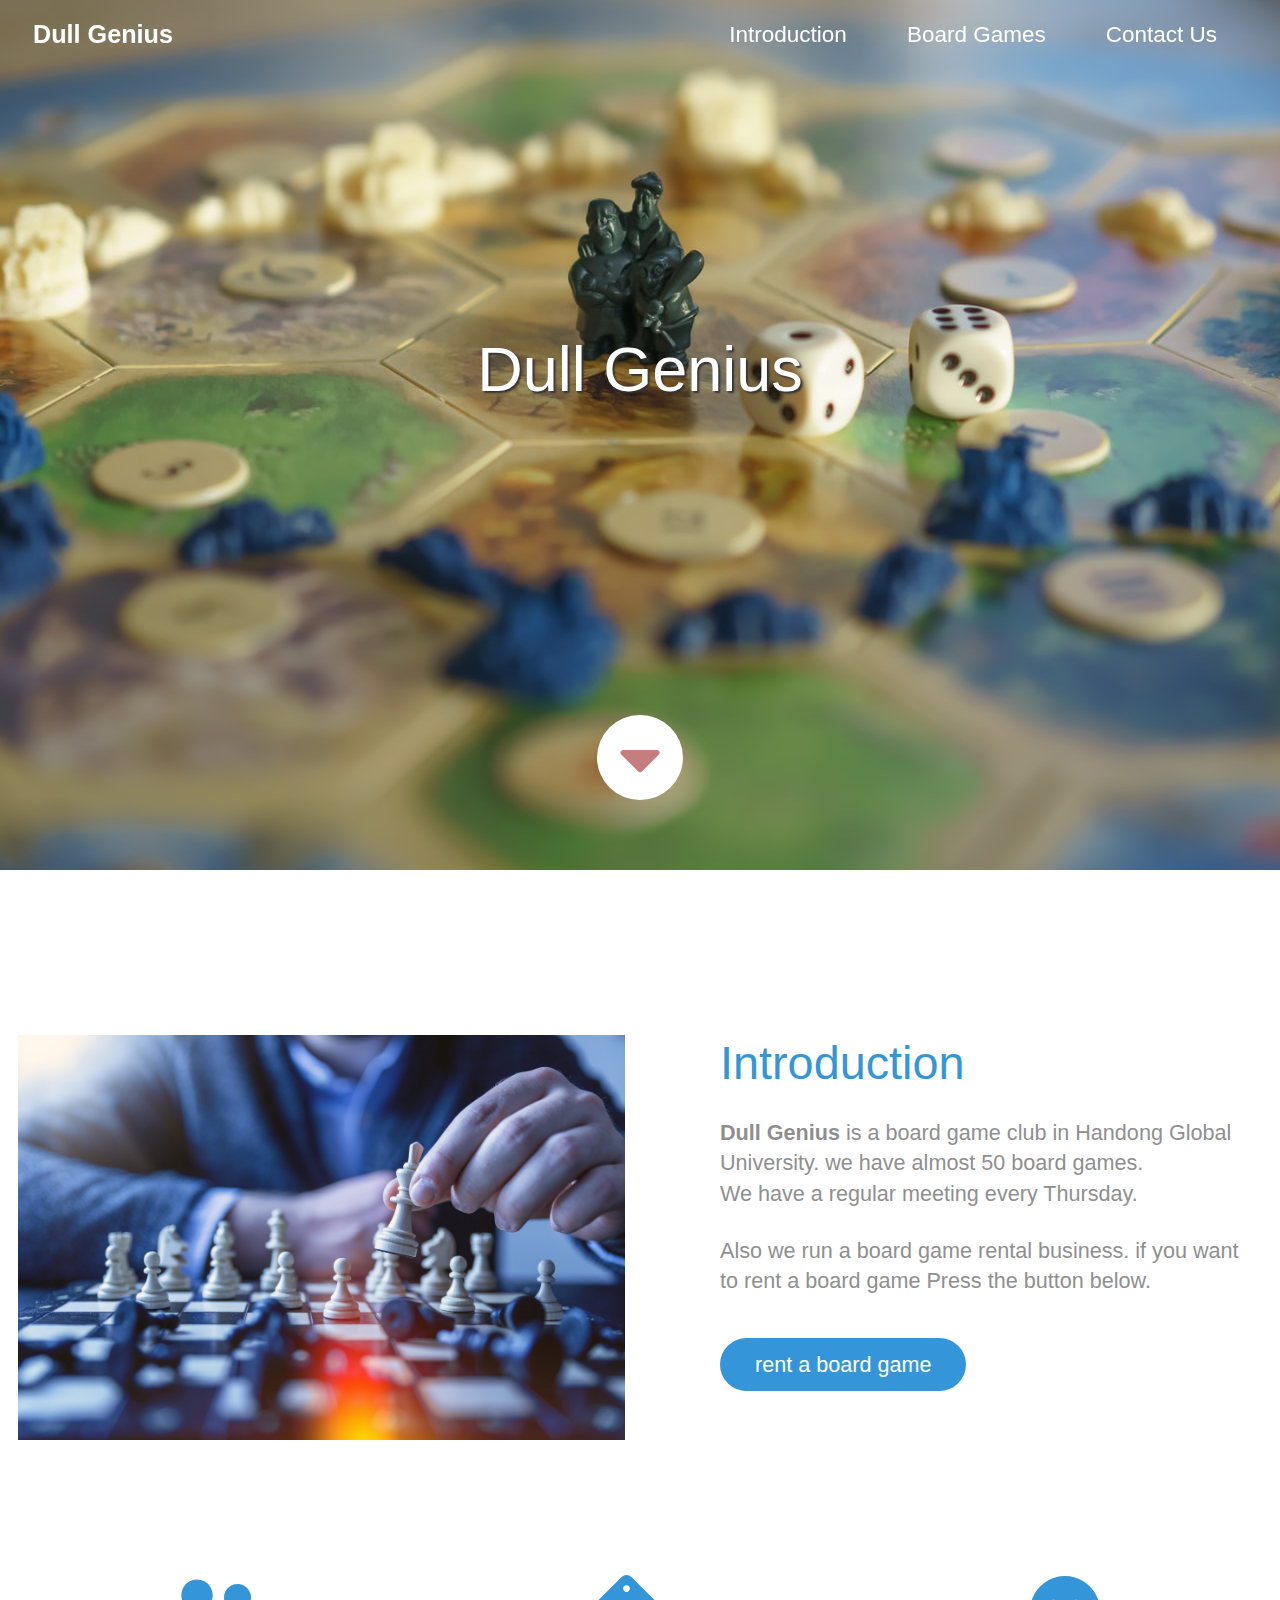
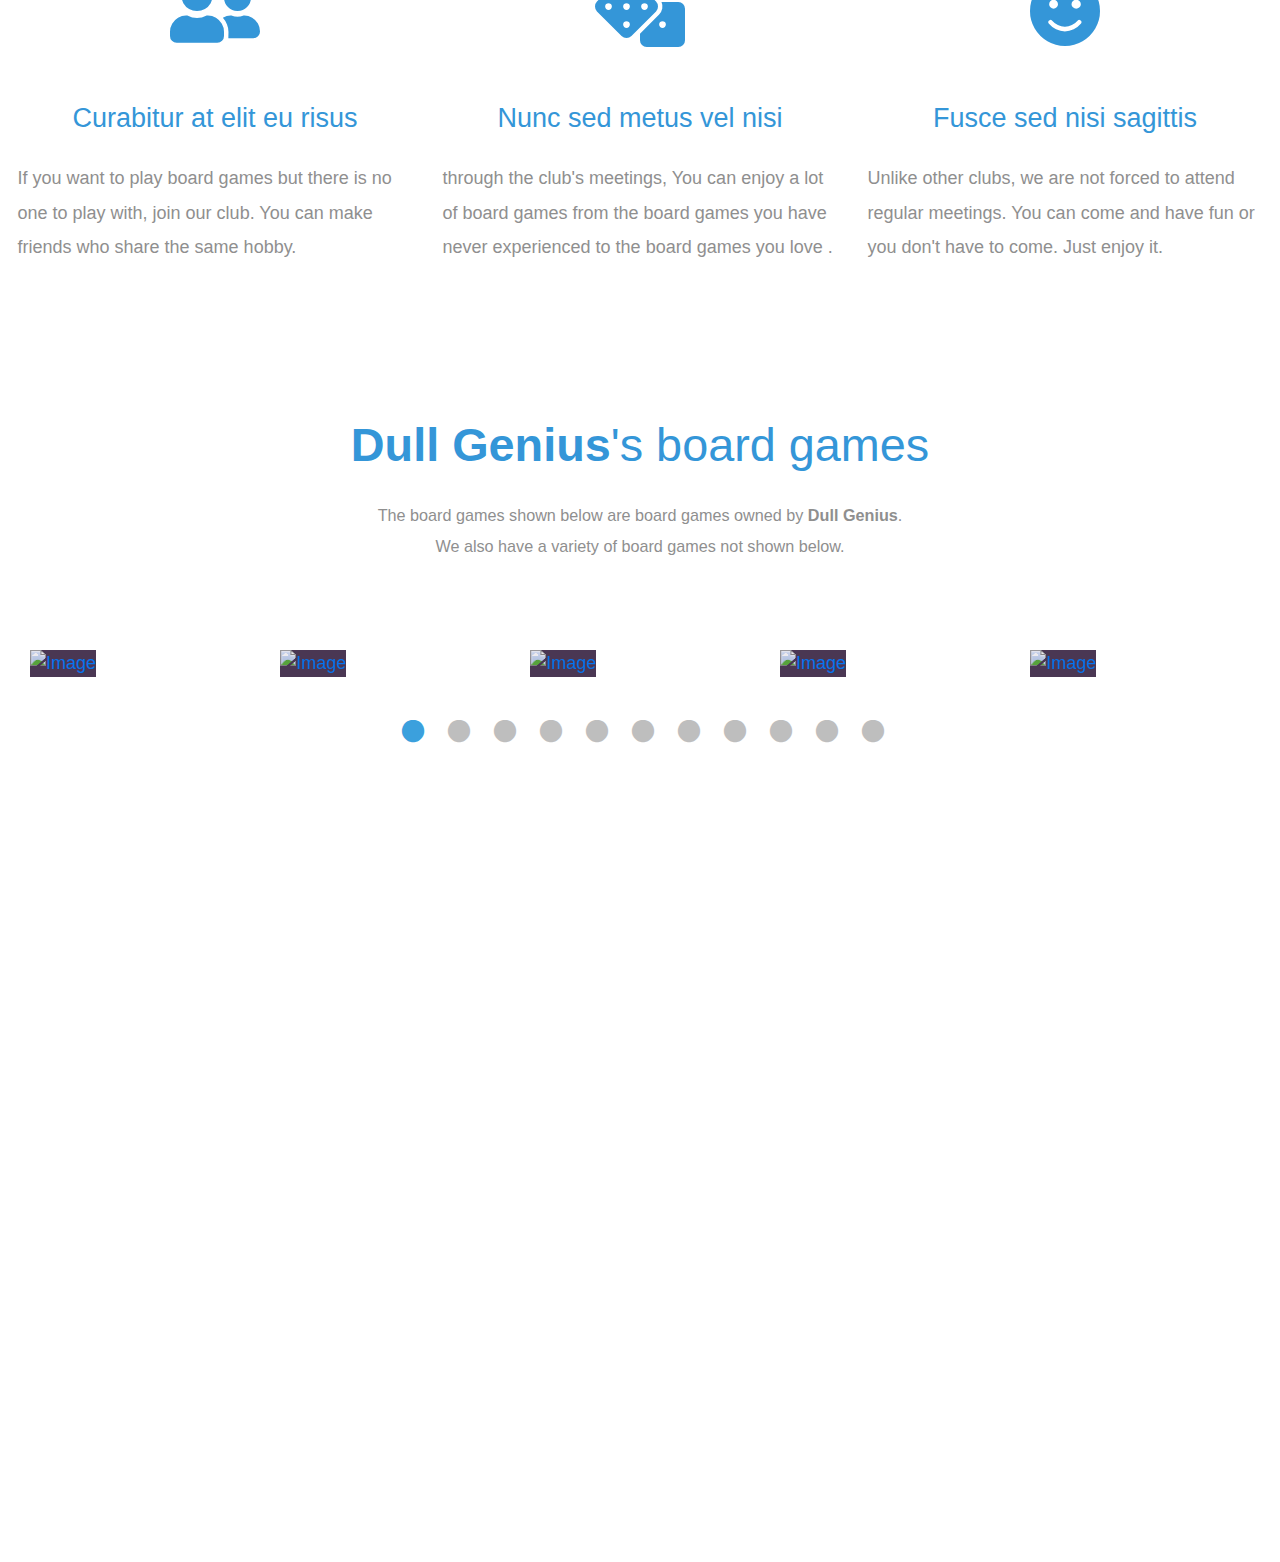
==== templatemo_525_the_town/index.html @ 28943184 "Dull Genius the board game club website prototype" ====
<!DOCTYPE html>
<html lang="en">
  <head>
    <meta charset="UTF-8" />
    <meta name="viewport" content="width=device-width, initial-scale=1.0" />
    <meta http-equiv="X-UA-Compatible" content="ie=edge" />
    <title>Dull Genius</title>
    <link rel="stylesheet" href="fontawesome-5.5/css/all.min.css" />
    <link rel="stylesheet" href="slick/slick.css">
    <link rel="stylesheet" href="slick/slick-theme.css">
    <link rel="stylesheet" href="magnific-popup/magnific-popup.css">
    <link rel="stylesheet" href="css/bootstrap.min.css" />
    <link rel="stylesheet" href="css/templatemo-style.css" />
    <!--
	The Town
	https://templatemo.com/tm-525-the-town
	-->
  </head>
  <body>    
    <!-- Hero section -->
    <section id="hero" class="text-white tm-font-big tm-parallax">
      <!-- Navigation -->
      <nav class="navbar navbar-expand-md tm-navbar" id="tmNav">              
        <div class="container">   
          <div class="tm-next">
              <a href="#hero" class="navbar-brand">Dull Genius</a>
          </div>             
            
          <button class="navbar-toggler" type="button" data-toggle="collapse" data-target="#navbarSupportedContent" aria-controls="navbarSupportedContent" aria-expanded="false" aria-label="Toggle navigation">
            <i class="fas fa-bars navbar-toggler-icon"></i>
          </button>
          <div class="collapse navbar-collapse" id="navbarSupportedContent">
            <ul class="navbar-nav ml-auto">
              <li class="nav-item">
                  <a class="nav-link tm-nav-link" href="#introduction">Introduction</a>
              </li>
              <li class="nav-item">
                  <a class="nav-link tm-nav-link" href="#work">Board Games</a>
              </li>
              <li class="nav-item">
                  <a class="nav-link tm-nav-link" href="#contact">Contact Us</a>
              </li>                    
            </ul>
          </div>        
        </div>
      </nav>
      
      <div class="text-center tm-hero-text-container">
        <div class="tm-hero-text-container-inner">
            <h2 class="tm-hero-title">Dull Genius</h2>
            <p class="tm-hero-subtitle">
              
              <br />
            </p>
        </div>        
      </div>

      <div class="tm-next tm-intro-next">
        <a href="#introduction" class="text-center tm-down-arrow-link">
          <i class="fas fa-3x fa-caret-down tm-down-arrow"></i>
        </a>
      </div>      
    </section>

    <section id="introduction" class="tm-section-pad-top">
      <div class="container">
        <div class="row">
          <div class="col-lg-6">
            <img src="img/chess.jpg" alt="Image" class="img-fluid tm-intro-img" />
          </div>
          <div class="col-lg-6">
            <div class="tm-intro-text-container">
                <h2 class="tm-text-primary mb-4 tm-section-title">Introduction</h2>
                <p class="mb-4 tm-intro-text">
                  <strong>Dull Genius</strong> is a board game club in Handong Global University.
                  we have almost 50 board games. 
                  <br>We have a regular meeting every Thursday.
              </p>
                <p class="mb-5 tm-intro-text">
                  Also we run a board game rental business. if you want to rent a board game Press the button below.
                   </p>
                <div class="tm-next">
                  <a href="reservation.html" class="tm-intro-text tm-btn-primary">rent a board game</a>
                </div>
            </div>
          </div>
        </div>

        <div class="row tm-section-pad-top">
          <div class="col-lg-4">
            <i class="fas fa-4x fa-user-friends text-center tm-icon"></i>
            <h4 class="text-center tm-text-primary mb-4">Curabitur at elit eu risus</h4>
            <p>
              If you want to play board games but there is no one to play with, join our club. 
              You can make friends who share the same hobby.
            </p>
          </div>
        
        <div class="col-lg-4 mt-5 mt-lg-0">
          <i class="fas fa-4x fa-dice text-center tm-icon"></i>
          <h4 class="text-center tm-text-primary mb-4">Nunc sed metus vel nisi</h4>
          <p>
            through the club's meetings, You can enjoy a lot of board games 
            from the board games you have never experienced 
            to the board games you love .
          </p>
        </div>
        <div class="col-lg-4 mt-5 mt-lg-0">
          <i class="fas fa-4x fa-smile text-center tm-icon"></i>
          <h4 class="text-center tm-text-primary mb-4">Fusce sed nisi sagittis</h4>
          <p>
            Unlike other clubs, we are not forced to attend regular meetings. 
            You can come and have fun or you don't have to come. Just enjoy it.
          </p>
        </div>
      </div>
    </section>
    <section id="work" class="tm-section-pad-top">
      <div class="container tm-container-gallery">
        <div class="row">
          <div class="text-center col-12">
              <h2 class="tm-text-primary tm-section-title mb-4"><strong>Dull Genius</strong>'s board games</h2>
              <p class="mx-auto tm-work-description">
                The board games shown below are board games owned by <strong>Dull Genius</strong>. 
                <br>We also have a variety of board games not shown below.

              </p>
          </div>            
        </div>
        <div class="row">
            <div class="col-12">
                <div class="mx-auto tm-gallery-container">
                    <div class="grid tm-gallery">
                      <a href="https://www.koreaboardgames.com/upload/uploaded/prd/968631481991733.png">
                        <figure class="effect-honey tm-gallery-item">
                          <img src="https://www.koreaboardgames.com/upload/uploaded/prd/968631481991733.png" alt="Image" class="img-fluid">
                          <figcaption>
                            <h2><i> The Great Dalmuti</i></h2>
                          </figcaption>
                        </figure>
                      </a>
                      <a href="https://www.koreaboardgames.com/upload/uploaded/prd/415051482112635.png">
                        <figure class="effect-honey tm-gallery-item">
                          <img src="https://www.koreaboardgames.com/upload/uploaded/prd/415051482112635.png" alt="Image" class="img-fluid">
                          <figcaption>
                            <h2><i> Halli Galli</i></h2>
                          </figcaption>
                        </figure>
                      </a>
                      <a href="https://www.koreaboardgames.com/upload/uploaded/prd/619411516688589.jpg">
                        <figure class="effect-honey tm-gallery-item">
                          <img src="https://www.koreaboardgames.com/upload/uploaded/prd/619411516688589.jpg" alt="Image" class="img-fluid">
                          <figcaption>
                            <h2><i> Tofu  kingdom</i></h2>
                          </figcaption>
                        </figure>
                      </a>
                      <a href="https://www.koreaboardgames.com/upload/uploaded/prd/131451490338638.png">
                        <figure class="effect-honey tm-gallery-item">
                          <img src="https://www.koreaboardgames.com/upload/uploaded/prd/131451490338638.png" alt="Image" class="img-fluid">
                          <figcaption>
                            <h2><i> Saboteur</i></h2>
                          </figcaption>
                        </figure>
                      </a>
                      <a href=" https://www.koreaboardgames.com/upload/uploaded/prd/446781481991404.png">
                        <figure class="effect-honey tm-gallery-item">
                          <img src="https://www.koreaboardgames.com/upload/uploaded/prd/446781481991404.png" alt="Image" class="img-fluid">
                          <figcaption>
                            <h2><i> 6 Nimmt! </i></h2>
                          </figcaption>
                        </figure>
                      </a>
                      <a href="https://www.koreaboardgames.com/upload/uploaded/prd/494721481982476.png">
                        <figure class="effect-honey tm-gallery-item">
                          <img src="https://www.koreaboardgames.com/upload/uploaded/prd/494721481982476.png" alt="Image" class="img-fluid">
                          <figcaption>
                            <h2><i> Resistance Avalon </i></h2>
                          </figcaption>
                        </figure>
                      </a>
                      <a href="https://www.koreaboardgames.com/upload/uploaded/prd/837121477963470.jpg">
                        <figure class="effect-honey tm-gallery-item">
                          <img src="https://www.koreaboardgames.com/upload/uploaded/prd/837121477963470.jpg" alt="Image" class="img-fluid">
                          <figcaption>
                            <h2><i> Kakerlakenpoker Royal </i></h2>
                          </figcaption>
                        </figure>
                      </a>
                      <a href="https://www.koreaboardgames.com/upload/uploaded/prd/859551481993475.png">
                        <figure class="effect-honey tm-gallery-item">
                          <img src="https://www.koreaboardgames.com/upload/uploaded/prd/859551481993475.png" alt="Image" class="img-fluid">
                          <figcaption>
                            <h2><i> Uno </i></h2>
                          </figcaption>
                        </figure>
                      </a>
                      <a href="http://www.weefun.co.kr/shopimages/weefun/007007000057.jpg?1593492936" alt="Image" class="img-fluid">
                        <figure class="effect-honey tm-gallery-item">
                          <img src="http://www.weefun.co.kr/shopimages/weefun/007007000057.jpg?1593492936" alt="Image" class="img-fluid">
                          <figcaption>
                            <h2><i> SKULL KING </i></h2>
                          </figcaption>
                        </figure>
                      </a>
                      <a href="https://www.koreaboardgames.com/upload/uploaded/prd/650401478824014.jpg">
                        <figure class="effect-honey tm-gallery-item">
                          <img src="https://www.koreaboardgames.com/upload/uploaded/prd/650401478824014.jpg" alt="Image" class="img-fluid">
                          <figcaption>
                            <h2><i> The Genius: Horror Race</i></h2>
                          </figcaption>
                        </figure>
                      </a>
                      <a href="https://www.koreaboardgames.com/upload/uploaded/prd/207611481992392.png">
                        <figure class="effect-honey tm-gallery-item">
                          <img src="https://www.koreaboardgames.com/upload/uploaded/prd/207611481992392.png" alt="Image" class="img-fluid">
                          <figcaption>
                            <h2><i> Rummikub Classic</i></h2>
                          </figcaption>
                        </figure>
                      </a>
                      <a href="https://www.koreaboardgames.com/upload/uploaded/prd/176081482105626.png">
                        <figure class="effect-honey tm-gallery-item">
                          <img src="https://www.koreaboardgames.com/upload/uploaded/prd/176081482105626.png" alt="Image" class="img-fluid">
                          <figcaption>
                            <h2><i> BANG!</i></h2>
                          </figcaption>
                        </figure>
                      </a>
                      <a href="https://www.koreaboardgames.com/upload/uploaded/prd/112541481991864.png">
                        <figure class="effect-honey tm-gallery-item">
                          <img src="https://www.koreaboardgames.com/upload/uploaded/prd/112541481991864.png" alt="Image" class="img-fluid">
                          <figcaption>
                            <h2><i> Splendor</i></h2>
                          </figcaption>
                        </figure>
                      </a>
                      <a href="https://www.koreaboardgames.com/upload/uploaded/prd/203311520919308.png">
                        <figure class="effect-honey tm-gallery-item">
                          <img src="https://www.koreaboardgames.com/upload/uploaded/prd/203311520919308.png" alt="Image" class="img-fluid">
                          <figcaption>
                            <h2><i>Citadels 2018 </i></h2>
                          </figcaption>
                        </figure>
                      </a>
                      <a href="http://www.popcone.co.kr/shop/data/goods/1433916026966l0.jpg">
                        <figure class="effect-honey tm-gallery-item">
                          <img src="http://www.popcone.co.kr/shop/data/goods/1433916026966l0.jpg" alt="Image" class="img-fluid">
                          <figcaption>
                            <h2><i> Lupus in Tabula </i></h2>
                          </figcaption>
                        </figure>
                      </a>
                      <a href="https://static.coupangcdn.com/image/vendor_inventory/images/2018/03/22/19/2/1f42d9d6-b781-4b01-9fbc-a1cf99700466.jpg">
                        <figure class="effect-honey tm-gallery-item">
                          <img src="https://static.coupangcdn.com/image/vendor_inventory/images/2018/03/22/19/2/1f42d9d6-b781-4b01-9fbc-a1cf99700466.jpg" alt="Image" class="img-fluid">
                          <figcaption>
                            <h2><i>CLUE </i></h2>
                          </figcaption>
                        </figure>
                      </a>
                      <a href="https://www.koreaboardgames.com/upload/uploaded/prd/128061482108447.jpg">
                        <figure class="effect-honey tm-gallery-item">
                          <img src="https://www.koreaboardgames.com/upload/uploaded/prd/128061482108447.jpg" alt="Image" class="img-fluid">
                          <figcaption>
                            <h2><i> Concept </i></h2>
                          </figcaption>
                        </figure>
                      </a>
                      <a href="https://www.koreaboardgames.com/upload/uploaded/prd/877221477907197.jpg">
                        <figure class="effect-honey tm-gallery-item">
                          <img src="https://www.koreaboardgames.com/upload/uploaded/prd/877221477907197.jpg" alt="Image" class="img-fluid">
                          <figcaption>
                            <h2><i> Camel Up</i></h2>
                          </figcaption>
                        </figure>
                      </a>
                      <a href="https://image.aladin.co.kr/product/62/67/cover500/scm3940120133.jpg">
                        <figure class="effect-honey tm-gallery-item">
                          <img src="https://image.aladin.co.kr/product/62/67/cover500/scm3940120133.jpg" alt="Image" class="img-fluid">
                          <figcaption>
                            <h2><i> Inkognito</i></h2>
                          </figcaption>
                        </figure>
                      </a>
                      <a href="https://www.koreaboardgames.com/upload/uploaded/prd/155021478252513.jpg">
                        <figure class="effect-honey tm-gallery-item">
                          <img src="https://www.koreaboardgames.com/upload/uploaded/prd/155021478252513.jpg" alt="Image" class="img-fluid">
                          <figcaption>
                            <h2><i> I'm the Boss!</i></h2>
                          </figcaption>
                        </figure>
                      </a>
                      <a href="https://cdn.shopify.com/s/files/1/0256/6117/7927/products/91gVzl2xVmL._AC_SL1500_1024x1024@2x.jpg?v=1575810785">
                        <figure class="effect-honey tm-gallery-item">
                          <img src="https://cdn.shopify.com/s/files/1/0256/6117/7927/products/91gVzl2xVmL._AC_SL1500_1024x1024@2x.jpg?v=1575810785" alt="Image" class="img-fluid">
                          <figcaption>
                            <h2><i> Puerto Rico</i></h2>
                          </figcaption>
                        </figure>
                      </a>
                      <a href="https://images-na.ssl-images-amazon.com/images/I/61yQyxWwIRL._AC_SL1000_.jpg">
                        <figure class="effect-honey tm-gallery-item">
                          <img src="https://images-na.ssl-images-amazon.com/images/I/61yQyxWwIRL._AC_SL1000_.jpg" alt="Image" class="img-fluid">
                          <figcaption>
                            <h2><i> Mysterium</i></h2>
                          </figcaption>
                        </figure>
                      </a>
                      <a href="https://www.koreaboardgames.com/upload/uploaded/prd/581091478227031.jpg">
                        <figure class="effect-honey tm-gallery-item">
                          <img src="https://www.koreaboardgames.com/upload/uploaded/prd/581091478227031.jpg" alt="Image" class="img-fluid">
                          <figcaption>
                            <h2><i> Die Siedler von Catan</i></h2>
                          </figcaption>
                        </figure>
                      </a>
                      
                      <a href="https://www.koreaboardgames.com/upload/uploaded/prd/895751479735120.jpg">
                        <figure class="effect-honey tm-gallery-item">
                          <img src="https://www.koreaboardgames.com/upload/uploaded/prd/895751479735120.jpg" alt="Image" class="img-fluid">
                          <figcaption>
                            <h2><i> A Game of Thrones: The Board Game</i></h2>
                          </figcaption>
                        </figure>
                      </a>
                      <a href="http://boardlife.co.kr/data/info_files/2016/12/23/1482494976-227066.png">
                        <figure class="effect-honey tm-gallery-item">
                          <img src="http://boardlife.co.kr/data/info_files/2016/12/23/1482494976-227066.png" alt="Image" class="img-fluid">
                          <figcaption>
                            <h2><i>Scythe </i></h2>
                          </figcaption>
                        </figure>
                      </a>
                    </div>
                </div>                
            </div>        
          </div>
      </div>
    </section>

    <!-- Contact -->
    <section id="contact" class="tm-section-pad-top tm-parallax-2">
      <div class="container tm-container-contact">
        <div class="row">
            <div class="col-12">
                <h2 class="mb-4 tm-section-title">Contact Us</h2>
                <div class="mb-5 tm-underline">
                  <div class="tm-underline-inner"></div>
                </div>
                <p class="mb-5">
                  if do you want to ask about the website or having any problem, please contact us. we will respond as soon as possible.
                  <br>
                  We always welcome new recruits. the Recruitment of new members usually takes place at the beginning of the semester.
                </p>
            </div>
            
            <div class="col-sm-12 col-md-6 d-flex align-items-center tm-contact-item">
              <a href="tel:01097782590" class="tm-contact-item-link">
                  <i class="fas fa-3x fa-phone mr-4"></i>
                  <span class="mb-0">010-9778-2590</span>
              </a>              
            </div>
            <div class="col-sm-12 col-md-6 d-flex align-items-center tm-contact-item">
              <a href="mailto:22000120@handong.edu" class="tm-contact-item-link">
                  <i class="fas fa-3x fa-envelope mr-4"></i>
                  <span class="mb-0">22000120@handong.edu</span>
              </a>              
            </div>
            <div class="col-sm-12 col-md-6 d-flex align-items-center tm-contact-item">
              <a href="https://www.google.com/maps" class="tm-contact-item-link">
                  <i class="fas fa-3x fa-map-marker-alt mr-4"></i>
                  <span class="mb-0">Handong Global University</span>
              </a>              
            </div>
        </div>
      </div>
      <footer class="text-center small tm-footer">
          <p class="mb-0">
            Copyright &copy; 2021 Dull Genius
            
            - Design: <a rel="nofollow" href="https://templatemo.com" class="tm-footer-link">Template Mo</a>
          </p>
        </footer>
    </section>

    <script src="js/jquery-1.9.1.min.js"></script>     
    <script src="slick/slick.min.js"></script>
    <script src="magnific-popup/jquery.magnific-popup.min.js"></script>
    <script src="js/jquery.singlePageNav.min.js"></script>     
    <script src="js/bootstrap.min.js"></script> 
    <script>

      function getOffSet(){
        var _offset = 450;
        var windowHeight = window.innerHeight;

        if(windowHeight > 500) {
          _offset = 400;
        } 
        if(windowHeight > 680) {
          _offset = 300
        }
        if(windowHeight > 830) {
          _offset = 210;
        }

        return _offset;
      }

      function setParallaxPosition($doc, multiplier, $object){
        var offset = getOffSet();
        var from_top = $doc.scrollTop(),
          bg_css = 'center ' +(multiplier * from_top - offset) + 'px';
        $object.css({"background-position" : bg_css });
      }

      // Parallax function
      // Adapted based on https://codepen.io/roborich/pen/wpAsm        
      var background_image_parallax = function($object, multiplier, forceSet){
        multiplier = typeof multiplier !== 'undefined' ? multiplier : 0.5;
        multiplier = 1 - multiplier;
        var $doc = $(document);
        // $object.css({"background-attatchment" : "fixed"});

        if(forceSet) {
          setParallaxPosition($doc, multiplier, $object);
        } else {
          $(window).scroll(function(){          
            setParallaxPosition($doc, multiplier, $object);
          });
        }
      };

      var background_image_parallax_2 = function($object, multiplier){
        multiplier = typeof multiplier !== 'undefined' ? multiplier : 0.5;
        multiplier = 1 - multiplier;
        var $doc = $(document);
        $object.css({"background-attachment" : "fixed"});
        $(window).scroll(function(){
          var firstTop = $object.offset().top,
              pos = $(window).scrollTop(),
              yPos = Math.round((multiplier * (firstTop - pos)) - 186);              

          var bg_css = 'center ' + yPos + 'px';

          $object.css({"background-position" : bg_css });
        });
      };
      
      $(function(){
        // Hero Section - Background Parallax
        background_image_parallax($(".tm-parallax"), 0.30, false);
        background_image_parallax_2($("#contact"), 0.80);   
        
        // Handle window resize
        window.addEventListener('resize', function(){
          background_image_parallax($(".tm-parallax"), 0.30, true);
        }, true);

        // Detect window scroll and update navbar
        $(window).scroll(function(e){          
          if($(document).scrollTop() > 120) {
            $('.tm-navbar').addClass("scroll");
          } else {
            $('.tm-navbar').removeClass("scroll");
          }
        });
        
        // Close mobile menu after click 
        $('#tmNav a').on('click', function(){
          $('.navbar-collapse').removeClass('show'); 
        })

        // Scroll to corresponding section with animation
        $('#tmNav').singlePageNav();        
        
        // Add smooth scrolling to all links
        // https://www.w3schools.com/howto/howto_css_smooth_scroll.asp
        $("a").on('click', function(event) {
          if (this.hash !== "") {
            event.preventDefault();
            var hash = this.hash;

            $('html, body').animate({
              scrollTop: $(hash).offset().top
            }, 400, function(){
              window.location.hash = hash;
            });
          } // End if
        });

        // Pop up
        $('.tm-gallery').magnificPopup({
          delegate: 'a',
          type: 'image',
          gallery: { enabled: true }
        });

        // Gallery
        $('.tm-gallery').slick({
          dots: true,
          infinite: false,
          slidesToShow: 5,
          slidesToScroll: 2,
          responsive: [
          {
            breakpoint: 1199,
            settings: {
              slidesToShow: 4,
              slidesToScroll: 2
            }
          },
          {
            breakpoint: 991,
            settings: {
              slidesToShow: 3,
              slidesToScroll: 2
            }
          },
          {
            breakpoint: 767,
            settings: {
              slidesToShow: 2,
              slidesToScroll: 1
            }
          },
          {
            breakpoint: 480,
            settings: {
              slidesToShow: 1,
              slidesToScroll: 1
            }
          }
        ]
        });
      });
    </script>
  </body>
</html>
---- templatemo_525_the_town/css/templatemo-style.css ----
/*

The Town

https://templatemo.com/tm-525-the-town

*/

html {
  font-size: 18px;
}

body {
  color: #8f8f8f;
  margin: 0;
  padding: 0;
  overflow-x: hidden;
}
a {
  transition: all 0.3s ease;
}

a:hover,
a:focus {
  text-decoration: none;
}

a:focus {
  outline: none;
}

.btn {
  padding: 8px 32px;
}

.btn:hover {
  background-color: #ced4da;
}

.tm-section-pad-top {
  padding-top: 135px;
}

.tm-text-primary {
  color: #3496d8;
}

.tm-font-big {
  font-size: 1.25rem;
}

.tm-btn-primary {
  color: white;
  background-color: #3496d8;
  padding: 14px 35px;
  border-radius: 30px;
}

.tm-btn-primary:hover,
.tm-btn-primary:focus {
  color: white;
  background-color: #73c1f6;
}

/* Navbar */

.tm-navbar {
  position: fixed;
  width: 100%;
  z-index: 1000;
  background-color: transparent;
  transition: all 0.3s ease;
}

.tm-navbar.scroll {
  background-color: white;
  border-bottom: 1px solid #e9ecef;
}

.navbar-brand {
  color: white;
  font-size: 1.4rem;
  font-weight: bold;
}

.navbar-brand:hover,
.tm-navbar.scroll .navbar-brand:hover {
  color: #3496d8;
}

.tm-navbar.scroll .navbar-brand {
  color: #8f8f8f;
}

.nav-item {
  list-style: none;
}

.tm-nav-link {
  color: white;
}

.tm-navbar.scroll .tm-nav-link {
  color: #8f8f8f;
}

.tm-navbar.scroll .tm-nav-link:hover,
.tm-navbar.scroll .tm-nav-link.current,
.tm-nav-link:hover {
  color: #3496d8;
}

.navbar-toggler {
  border: 1px solid white;
  padding-left: 10px;
  padding-right: 10px;
}

.navbar-toggler-icon {
  color: white;
  padding-top: 6px;
}

.tm-navbar.scroll .navbar-toggler {
  border: 1px solid #8f8f8f;
}

.tm-navbar.scroll .navbar-toggler-icon {
  color: #8f8f8f;
}

/* Hero */

#hero {
  background-image: url(../img/background3.jpg);
  background-repeat: no-repeat;
  height: 100vh;
  min-height: 375px;
  position: relative;
}

@media (min-height: 830px) {
  #hero {
    background-position: center -210px;
  }
}

@media (min-height: 680px) and (max-height: 829px) {
  #hero {
    background-position: center -300px;
  }
}

@media (min-height: 500px) and (max-height: 679px) {
  #hero {
    background-position: center -400px;
  }
}

@media (max-height: 499px) {
  #hero {
    background-position: center -450px;
  }
}

.tm-hero-text-container {
  width: 100%;
  height: 100%;
  display: flex;
  flex-flow: column;
  justify-content: center;
}

.tm-hero-text-container-inner {
  margin-top: -90px;
}

.tm-hero-title {
  font-size: 3.5rem;
  text-shadow: 2px 2px 2px #333;
}

.tm-intro-next {
  position: absolute;
  bottom: 100px;
  left: 0;
  right: 0;
}

@media (max-height: 480px) {
  .tm-hero-text-container-inner {
    margin-top: -40px;
  }

  .tm-intro-next {
    bottom: 20px;
  }
}

.tm-down-arrow-link {
  display: block;
  margin-top: 18%;
}

.tm-down-arrow {
  color: #c57e7d;
  cursor: pointer;
  background: white;
  border-radius: 50%;
  padding: 10px 22px 8px;
  transition: all 0.3s ease;
}

.tm-down-arrow:hover,
.tm-down-arrow:focus {
  color: white;
  background: #3496d8;
}

/* Introduction */

.tm-section-title {
  font-size: 2.6rem;
  font-weight: normal;
}

.tm-intro-text {
  font-size: 1.2rem;
  line-height: 1.4;
}

.tm-icon {
  display: block;
  margin-bottom: 55px;
  color: #3496d8;
}

/* Work */

.tm-work-description {
  max-width: 650px;
  width: 100%;
  font-size: 0.9rem;
}

.tm-gallery-container {
  padding-top: 70px;
  padding-bottom: 120px;
}

.tm-gallery-item {
  margin: 0 15px;
}

.slick-dots {
  bottom: -65px;
}

.slick-dots li {
  margin: 0 13px;
}

.slick-dots li button:hover:before,
.slick-dots li button:focus:before,
.slick-dots li.slick-active button:before {
  opacity: 1;
  color: #3ba0dd;
}

.slick-dots li button:before {
  font-size: 26px;
}

/* Hover Effect */
/* Common style */
.grid figure {
  position: relative;
  float: left;
  overflow: hidden;
  /* margin: 10px 1%;
  min-width: 320px;
	max-width: 480px;
	max-height: 360px;
	width: 48%; */
  background: #3085a3;
  text-align: center;
  cursor: pointer;
}

.grid figure img {
  position: relative;
  display: block;
  min-height: 100%;
  max-width: 100%;
  opacity: 0.8;
}

.grid figure figcaption {
  padding: 2em;
  color: #fff;
  text-transform: uppercase;
  font-size: 1.25em;
  -webkit-backface-visibility: hidden;
  backface-visibility: hidden;
}

.grid figure figcaption::before,
.grid figure figcaption::after {
  pointer-events: none;
}

.grid figure figcaption,
.grid figure figcaption > a {
  position: absolute;
  top: 0;
  left: 0;
  width: 100%;
  height: 100%;
}

/* Anchor will cover the whole item by default */
/* For some effects it will show as a button */
.grid figure figcaption > a {
  z-index: 1000;
  text-indent: 200%;
  white-space: nowrap;
  font-size: 0;
  opacity: 0;
}

.grid figure h2 {
  word-spacing: -0.15em;
  font-weight: 300;
}

.grid figure h2 span {
  font-weight: 800;
}

.grid figure h2,
.grid figure p {
  margin: 0;
}

.grid figure p {
  letter-spacing: 1px;
  font-size: 68.5%;
}

/*---------------*/
/***** Honey *****/
/*---------------*/

figure.effect-honey {
  background: #4a3753;
  max-width: 220px;
}

figure.effect-honey img {
  opacity: 0.9;
  -webkit-transition: opacity 0.35s;
  transition: opacity 0.35s;
}

figure.effect-honey:hover img {
  opacity: 0.5;
}

figure.effect-honey figcaption::before {
  position: absolute;
  bottom: 0;
  left: 0;
  width: 100%;
  height: 10px;
  background: #3496d8;
  content: "";
  -webkit-transform: translate3d(0, 10px, 0);
  transform: translate3d(0, 10px, 0);
}

figure.effect-honey h2 {
  position: absolute;
  bottom: 0;
  left: 0;
  padding: 1em 1.5em;
  width: 100%;
  text-align: left;
  -webkit-transform: translate3d(0, -30px, 0);
  transform: translate3d(0, -30px, 0);
}

figure.effect-honey h2 i {
  font-style: normal;
  opacity: 0;
  -webkit-transition: opacity 0.35s, -webkit-transform 0.35s;
  transition: opacity 0.35s, transform 0.35s;
  -webkit-transform: translate3d(0, -30px, 0);
  transform: translate3d(0, -30px, 0);
}

figure.effect-honey figcaption::before,
figure.effect-honey h2 {
  -webkit-transition: -webkit-transform 0.35s;
  transition: transform 0.35s;
}

figure.effect-honey:hover figcaption::before,
figure.effect-honey:hover h2,
figure.effect-honey:hover h2 i {
  opacity: 1;
  -webkit-transform: translate3d(0, 0, 0);
  transform: translate3d(0, 0, 0);
}

/* Contact */

#contact {
  color: white;
  background-image: url(../img/background4.jpg);
  background-position: center;
  background-repeat: no-repeat;
  min-height: 650px;
  position: relative;
  padding-bottom: 50px;
  padding-top: 160px;
}

.tm-underline {
  border-top: 2px solid white;
  height: 8px;
  width: 100%;
}

.tm-underline-inner {
  width: 25%;
  height: 8px;
  background: white;
}

.tm-contact-item {
  margin-bottom: 75px;
}

.tm-contact-item-link {
  display: flex;
  align-items: center;
}

.tm-contact-item-link i,
.tm-contact-item-link span {
  color: white;
  transition: all 0.3s ease;
}

.tm-contact-item-link:hover i,
.tm-contact-item-link:hover span {
  color: #3496d8;
}

.tm-input {
  padding: 8px 25px;
  border-radius: 3px;
  border: 1px solid white;
  background: transparent;
  color: white;
}

::placeholder {
  /* Chrome, Firefox, Opera, Safari 10.1+ */
  color: white;
  opacity: 1; /* Firefox */
}

:-ms-input-placeholder {
  /* Internet Explorer 10-11 */
  color: white;
}

::-ms-input-placeholder {
  /* Microsoft Edge */
  color: white;
}

.tm-btn-submit {
  margin-left: 20px;
}

.tm-footer {
  position: absolute;
  bottom: 35px;
  left: 0;
  right: 0;
  padding: 0 15px;
}

.tm-footer-link {
  color: white;
}

.tm-footer-link:hover,
.tm-footer-link:focus {
  color: #3496d8;
  text-decoration: none;
}

p {
  line-height: 1.9;
}

@media (min-width: 768px) {
  .tm-intro-text-container {
    padding-left: 65px;
  }

  .navbar-expand-md .navbar-nav .nav-link {
    padding-right: 30px;
    padding-left: 30px;
  }
}

@media (min-width: 1200px) {
  .container {
    max-width: 1275px;
  }

  .tm-container-gallery {
    max-width: 1290px;
  }

  .tm-container-contact {
    max-width: 1063px;
  }
}

@media (max-width: 991px) {
  .tm-intro-text-container {
    padding-left: 15px;
    padding-top: 30px;
    max-width: 600px;
    margin-left: auto;
    margin-right: auto;
  }

  .tm-intro-img {
    display: block;
    margin-left: auto;
    margin-right: auto;
  }

  .tm-btn-submit {
    margin-left: 0;
    margin-top: 20px;
  }
}

@media (max-width: 767px) {
  .tm-btn-submit {
    margin-left: 20px;
    margin-top: 0;
  }

  .navbar-nav {
    max-width: 200px;
    text-align: right;
  }

  .navbar-collapse {
    background-color: rgb(255, 255, 255);
    padding: 10px;
    border-radius: 3px;
  }

  .navbar-collapse .nav-link {
    color: #8f8f8f;
  }
}

@media (max-width: 480px) {
  .tm-gallery-container {
    max-width: 220px;
    margin-left: auto;
    margin-right: auto;
  }

  .slick-dots li {
    margin: 0 8px;
  }

  .tm-gallery-item {
    margin: 0;
  }
}

@media (max-width: 420px) {
  .tm-btn-submit {
    display: block;
    margin-left: 0;
    margin-top: 20px;
  }
}
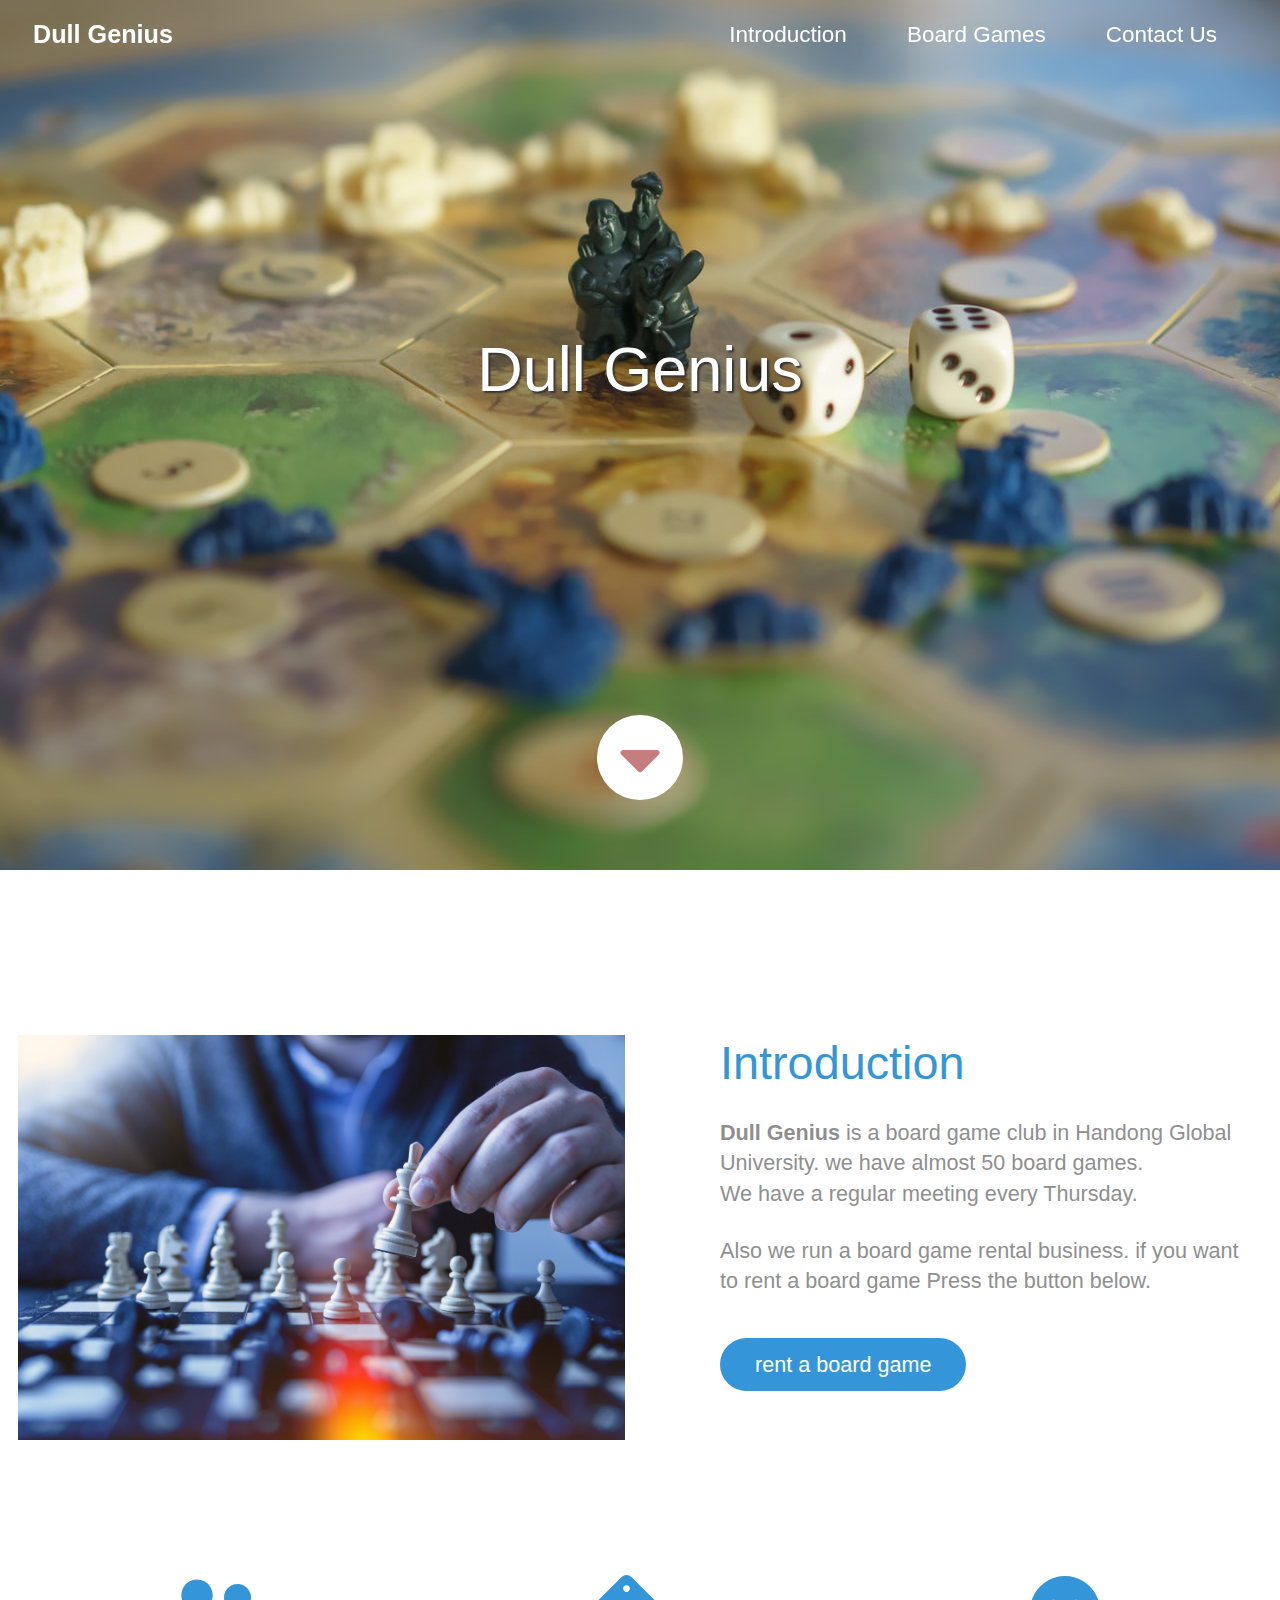
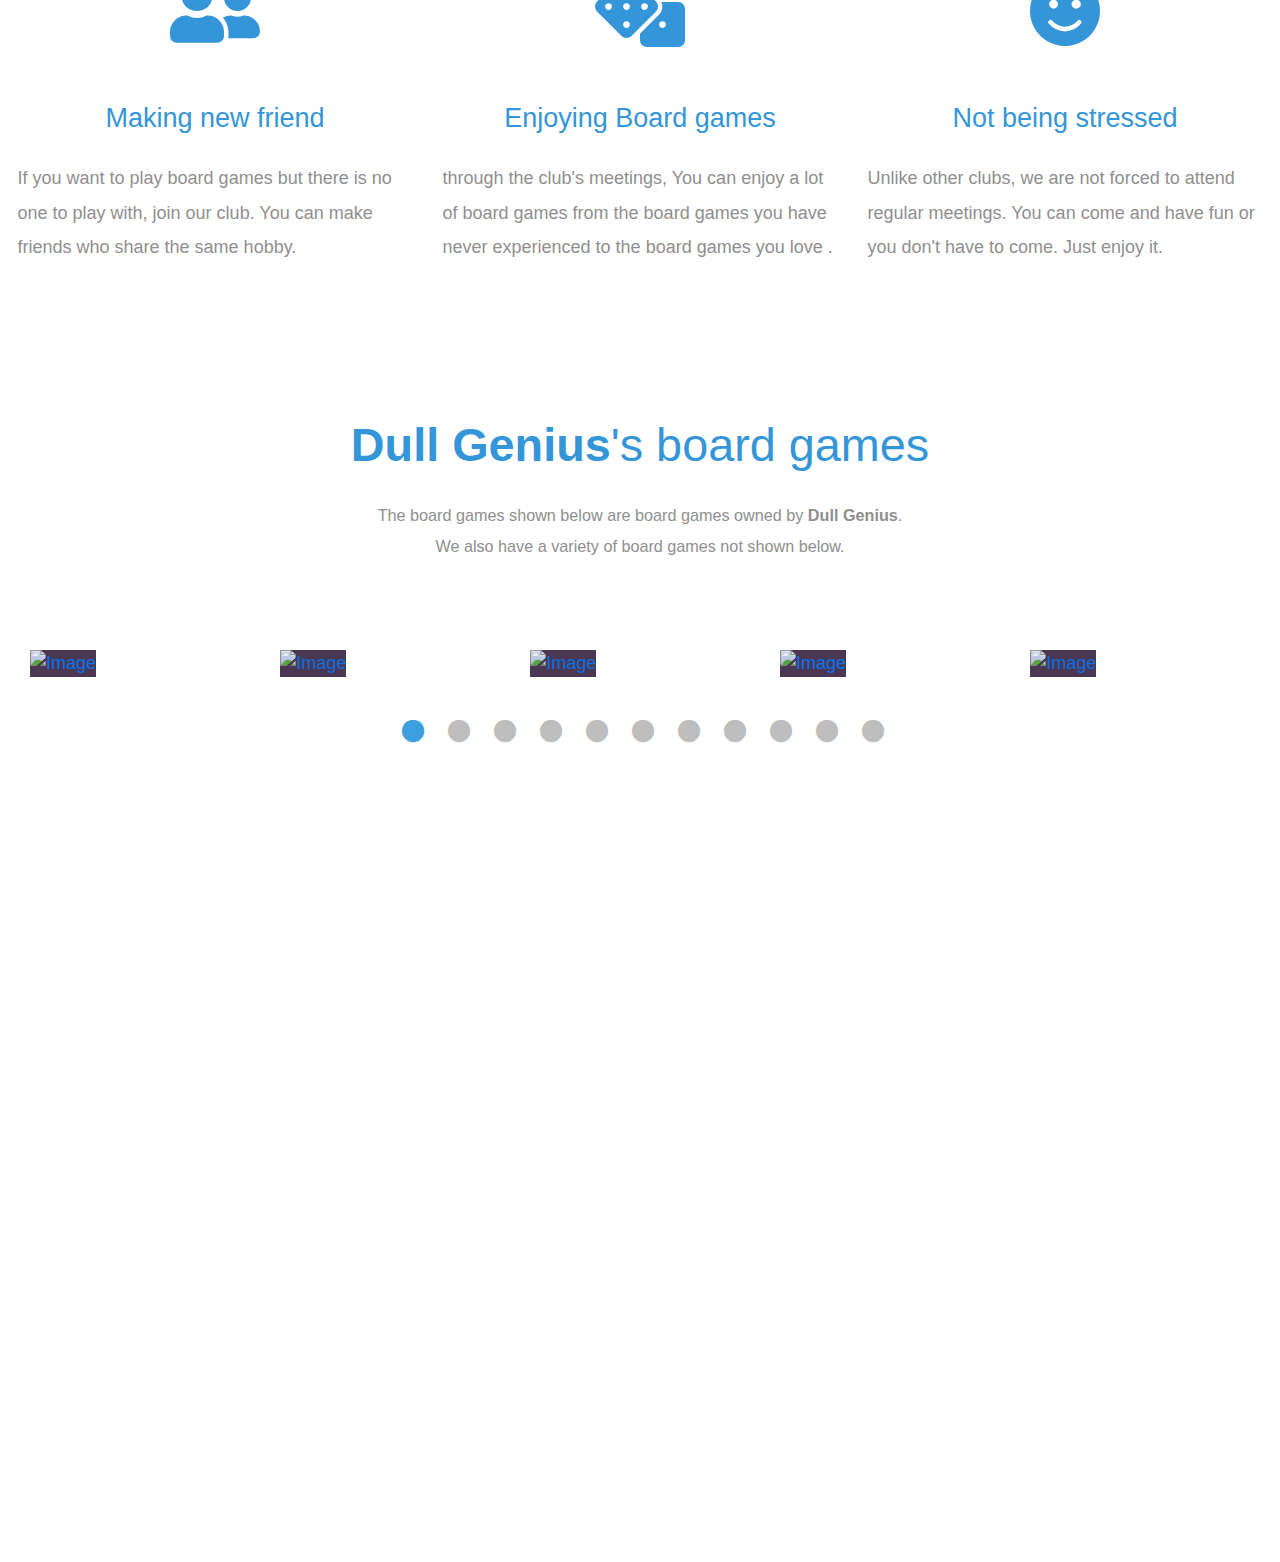
==== commit 746ad641: "i added modified some texts in the index.html file" ====
--- a/templatemo_525_the_town/index.html
+++ b/templatemo_525_the_town/index.html
@@ -89,7 +89,7 @@
         <div class="row tm-section-pad-top">
           <div class="col-lg-4">
             <i class="fas fa-4x fa-user-friends text-center tm-icon"></i>
-            <h4 class="text-center tm-text-primary mb-4">Curabitur at elit eu risus</h4>
+            <h4 class="text-center tm-text-primary mb-4">Making new friend</h4>
             <p>
               If you want to play board games but there is no one to play with, join our club. 
               You can make friends who share the same hobby.
@@ -98,7 +98,7 @@
         
         <div class="col-lg-4 mt-5 mt-lg-0">
           <i class="fas fa-4x fa-dice text-center tm-icon"></i>
-          <h4 class="text-center tm-text-primary mb-4">Nunc sed metus vel nisi</h4>
+          <h4 class="text-center tm-text-primary mb-4">Enjoying Board games</h4>
           <p>
             through the club's meetings, You can enjoy a lot of board games 
             from the board games you have never experienced 
@@ -107,7 +107,7 @@
         </div>
         <div class="col-lg-4 mt-5 mt-lg-0">
           <i class="fas fa-4x fa-smile text-center tm-icon"></i>
-          <h4 class="text-center tm-text-primary mb-4">Fusce sed nisi sagittis</h4>
+          <h4 class="text-center tm-text-primary mb-4">Not being stressed</h4>
           <p>
             Unlike other clubs, we are not forced to attend regular meetings. 
             You can come and have fun or you don't have to come. Just enjoy it.
